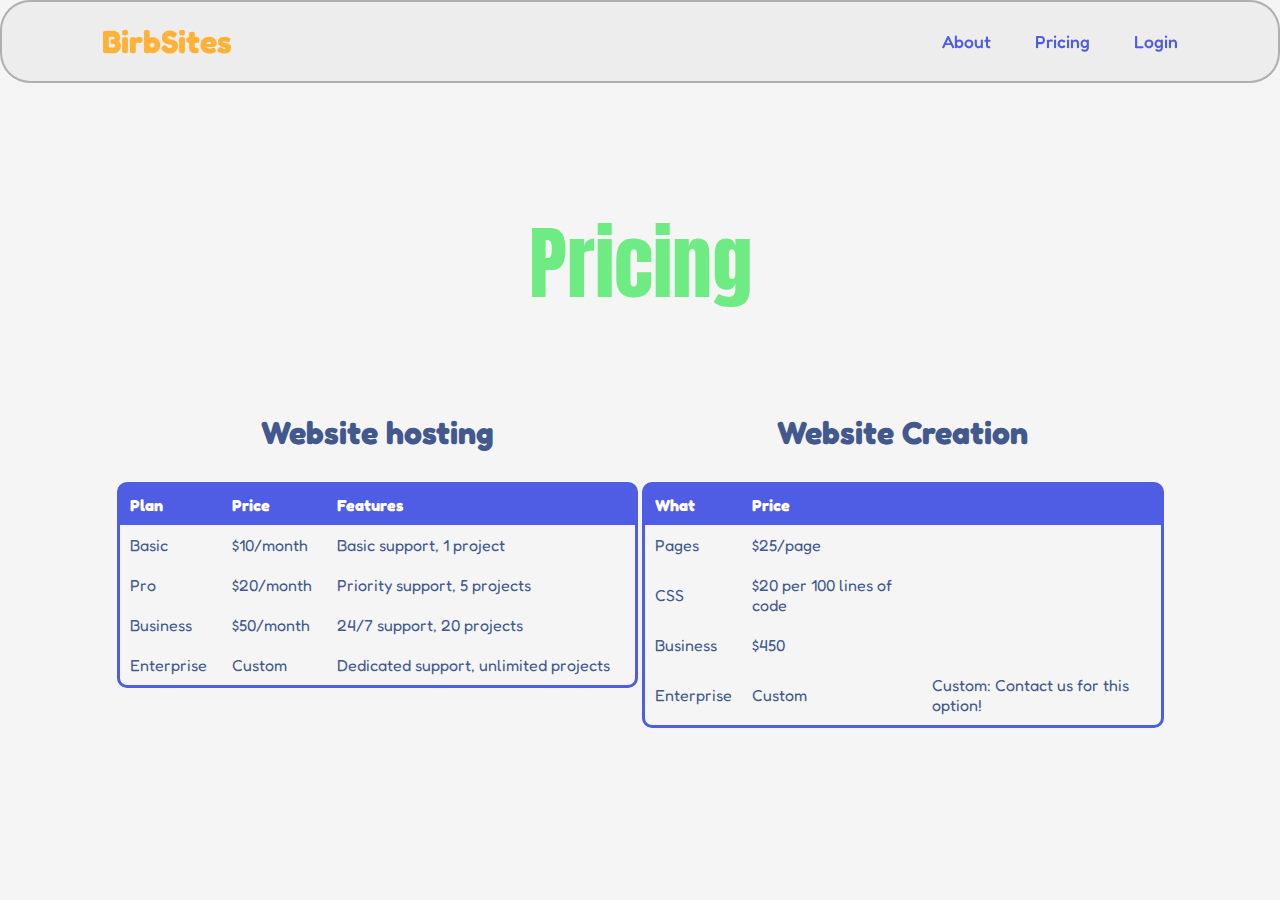
==== pricing.html @ a6486658 "Add files via upload" ====
<!DOCTYPE html>
<html lang="en">
<head>
    <meta charset="UTF-8">
    <meta http-equiv="X-UA-Compatible" content="IE=edge">
    <meta name="viewport" content="width=device-width, initial-scale=1.0">
    <link rel="stylesheet" href="pricing.css">
    <link rel="apple-touch-icon" sizes="180x180" href="/assets/favicons/apple-touch-icon.png">
    <link rel="icon" type="image/png" sizes="32x32" href="/assets/favicons/favicon-32x32.png">
    <link rel="icon" type="image/png" sizes="16x16" href="/assets/favicons/favicon-16x16.png">
    <link rel="manifest" href="/assets/favicons/site.webmanifest">  
    <script defer src="scroll.js"></script>
    <title>BirbSites</title>
</head>
<body>

    <header>
        <h2 class="logo">BirbSites</h2>
        <nav class="navigation">
            <a href="about.html">About</a>
            <a href="pricing.html">Pricing</a>
            <a class="login" href="login.html"> Login</a>
        </nav>
    </header>

    
    <!-- <h1 class="pricing">Pricing</h1> -->
    
    <br>
    <br>
    <div class="pricing">
        <h1>Pricing</h1>
        <div class="websitehosting">
            <h3>Website hosting</h3>
            <table class="pricing-table">
                <tr>
                    <th>Plan</th>
                    <th>Price</th>
                    <th>Features</th>
                </tr>
                <tr>
                    <td>Basic</td>
                    <td>$10/month</td>
                    <td>Basic support, 1 project</td>
                </tr>
                <tr>
                    <td>Pro</td>
                    <td>$20/month</td>
                    <td>Priority support, 5 projects</td>
                </tr>
                <tr>
                    <td>Business</td>
                    <td>$50/month</td>
                    <td>24/7 support, 20 projects</td>
                </tr>
                <tr>
                    <td>Enterprise</td>
                    <td>Custom</td>
                    <td>Dedicated support, unlimited projects</td>
                </tr>
            </table>

        </div>
        <div class="websitecreation">
            <h3>Website Creation</h3>
            <table class="pricing-table">
                <tr>
                    <th>What</th>
                    <th>Price</th>
                    <th></th>
                </tr>
                <tr>
                    <td>Pages</td>
                    <td>$25/page</td>
                </tr>
                <tr>
                    <td>CSS</td>
                    <td> $20 per 100 lines of code</td>
                </tr>
                <tr>
                    <td>Business</td>
                    <td>$450</td>
                </tr>
                <tr>
                    <td>Enterprise</td>
                    <td>Custom</td>
                    <td>Custom: Contact us for this option!</td>
                </tr>
            </table>
        </div>
    </div>
        



        


</body>
</html>
---- pricing.css ----
@import url("https://fonts.googleapis.com/css2?family=Fredoka:wght@300;400;500;600;700;800;900&display=swap");
@import url('https://fonts.googleapis.com/css2?family=Archivo+Black&display=swap');
@import url('https://fonts.googleapis.com/css2?family=Rubik:ital,wght@0,300..900;1,300..900&display=swap');
@import url('https://fonts.googleapis.com/css2?family=Gowun+Batang:wght@400;700&family=PT+Sans:ital,wght@0,400;0,700;1,400;1,700&display=swap');
@import url('https://fonts.googleapis.com/css2?family=Anton&family=Lexend:wght@100..900&display=swap');

* {
    margin: 0;
    padding: 0;
    box-sizing: border-box;
    font-family: 'Fredoka', sans-serif;
}

body {
    display: flex;
    justify-content: center;
    align-items: center;
    min-height: 100vh;
    background-size: cover;
    color: #43598e;
    background-color: #f5f5f5;
}

section {
    display: grid;
    place-items: center;
    align-content: center;
    min-height: 100vh;
    margin-bottom: 50px;
    color: #4f5ce4;
    padding: 50px;
    overflow-wrap: break-word;
}

.hidden {
    opacity: 0;
    transition: all 3s;
}

.show {
    opacity: 1;
}

header {
    position: fixed;
    top: 0;
    left: 0;
    width: 100%;
    padding: 20px 100px;
    display: flex;
    justify-content: space-between;
    align-items: center;
    z-index: 99;
    background-color: rgba(226, 226, 226, 0.4);
    color: #fff;
    border: 2px solid rgba(0, 0, 0, 0.267);
    border-radius: 30px;
}

.logo { 
    font-size: 2em;
    color: #FFB238;
    user-select: none;
}

.navigation a {
    position: relative;
    font-size: 1.1em;
    color: #4f5ce4;
    text-decoration: none;
    font-weight: 500;
    margin-left: 40px;
}

.navigation a::after {
    content: '';
    position: absolute;
    left: 0;
    bottom: -6px;
    width: 100%;
    height: 3px;
    background: #F55536;
    border-radius: 5px;
    transform-origin: left;
    transform: scaleX(0);
    transition: transform .5s;
}

.navigation a:hover::after {
    transform-origin: left;
    transform: scaleX(1);
}

.title {
    font-family: 'Anton';
    font-size: 5em;
    color: #6EEB83;
    text-align: center;
    font-weight: 500;
}


.pricing {
    text-align: center;
}

.pricing h1 {
    font-family: 'Anton';
    font-size: 5em;
    color: #6EEB83;
    margin: 30px auto;
    font-weight: 500;
}
.websitehosting, .websitecreation {
    display: inline-block;
    width: calc(50% - 15px);
    margin-top: 30px;
    vertical-align: top;
}

.websitehosting h3, .websitecreation h3 {
    position: relative;
    text-align: center;
    display: flex;
    justify-content: center;
    font-size: 2em;
    margin: 30px;
}

.websitehosting .pricing-table, .websitecreation .pricing-table {
    width: 100%;
    border-collapse: separate;
    border-spacing: 0;
    border-radius: 10px;
    border: 3px solid #4f5ce4;
}

.websitehosting .pricing-table tr, .websitecreation .pricing-table tr {
    border-bottom: 3px solid #4f5ce4;
}

.websitehosting .pricing-table tr:last-child, .websitecreation .pricing-table tr:last-child {
    border-bottom: none;
}

.websitehosting .pricing-table th, .websitecreation .pricing-table th,
.websitehosting .pricing-table td, .websitecreation .pricing-table td {
    padding: 10px;
    text-align: left;
}

.websitehosting .pricing-table th, .websitecreation .pricing-table th {
    background-color: #4f5ce4;
    color: white;
}
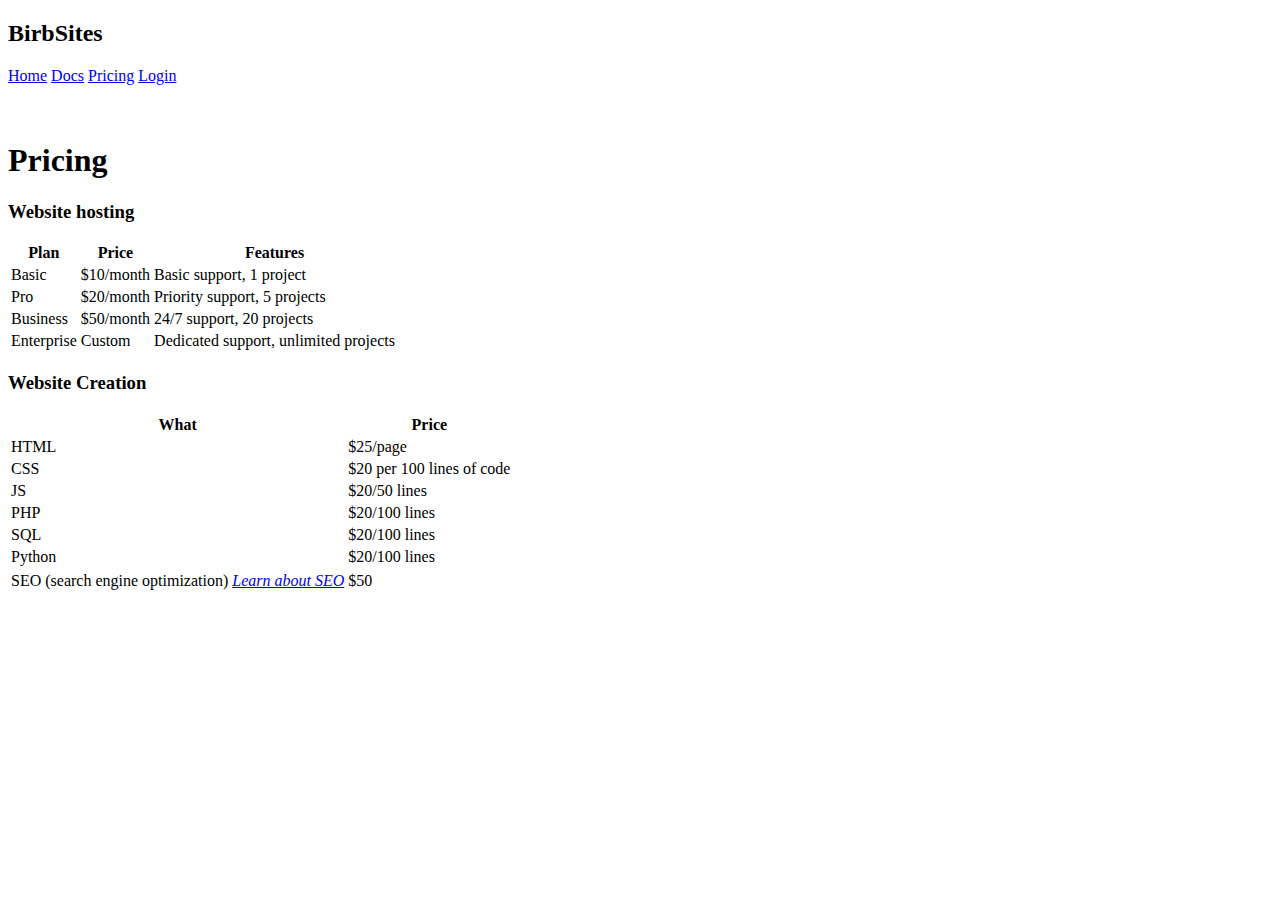
==== commit ad11c8a5: "Update pricing.html" ====
--- a/pricing.html
+++ b/pricing.html
@@ -4,7 +4,7 @@
     <meta charset="UTF-8">
     <meta http-equiv="X-UA-Compatible" content="IE=edge">
     <meta name="viewport" content="width=device-width, initial-scale=1.0">
-    <link rel="stylesheet" href="pricing.css">
+    <link rel="stylesheet" href="css/pricing.css">
     <link rel="apple-touch-icon" sizes="180x180" href="/assets/favicons/apple-touch-icon.png">
     <link rel="icon" type="image/png" sizes="32x32" href="/assets/favicons/favicon-32x32.png">
     <link rel="icon" type="image/png" sizes="16x16" href="/assets/favicons/favicon-16x16.png">
@@ -17,14 +17,14 @@
     <header>
         <h2 class="logo">BirbSites</h2>
         <nav class="navigation">
-            <a href="about.html">About</a>
+            <a href="index.html">Home</a>
+            <a href="documentation/doc.html">Docs</a>
             <a href="pricing.html">Pricing</a>
             <a class="login" href="login.html"> Login</a>
         </nav>
     </header>
 
     
-    <!-- <h1 class="pricing">Pricing</h1> -->
     
     <br>
     <br>
@@ -70,7 +70,7 @@
                     <th></th>
                 </tr>
                 <tr>
-                    <td>Pages</td>
+                    <td>HTML</td>
                     <td>$25/page</td>
                 </tr>
                 <tr>
@@ -78,13 +78,25 @@
                     <td> $20 per 100 lines of code</td>
                 </tr>
                 <tr>
-                    <td>Business</td>
-                    <td>$450</td>
+                    <td>JS</td>
+                    <td>$20/50 lines</td>
                 </tr>
                 <tr>
-                    <td>Enterprise</td>
-                    <td>Custom</td>
-                    <td>Custom: Contact us for this option!</td>
+                    <td>PHP</td>
+                    <td>$20/100 lines</td>
+                </tr>
+                <tr>
+                    <td>SQL</td>
+                    <td>$20/100 lines</td>
+                </tr>
+                <tr>
+                    <td>Python</td>
+                    <td>$20/100 lines</td>
+                </tr>
+                <tr></tr>
+                <tr>
+                    <td>SEO (search engine optimization) <a href="documentation/SEO.html" class="SEOlearn"><i>Learn about SEO</i></a></td>
+                    <td>$50</td>
                 </tr>
             </table>
         </div>
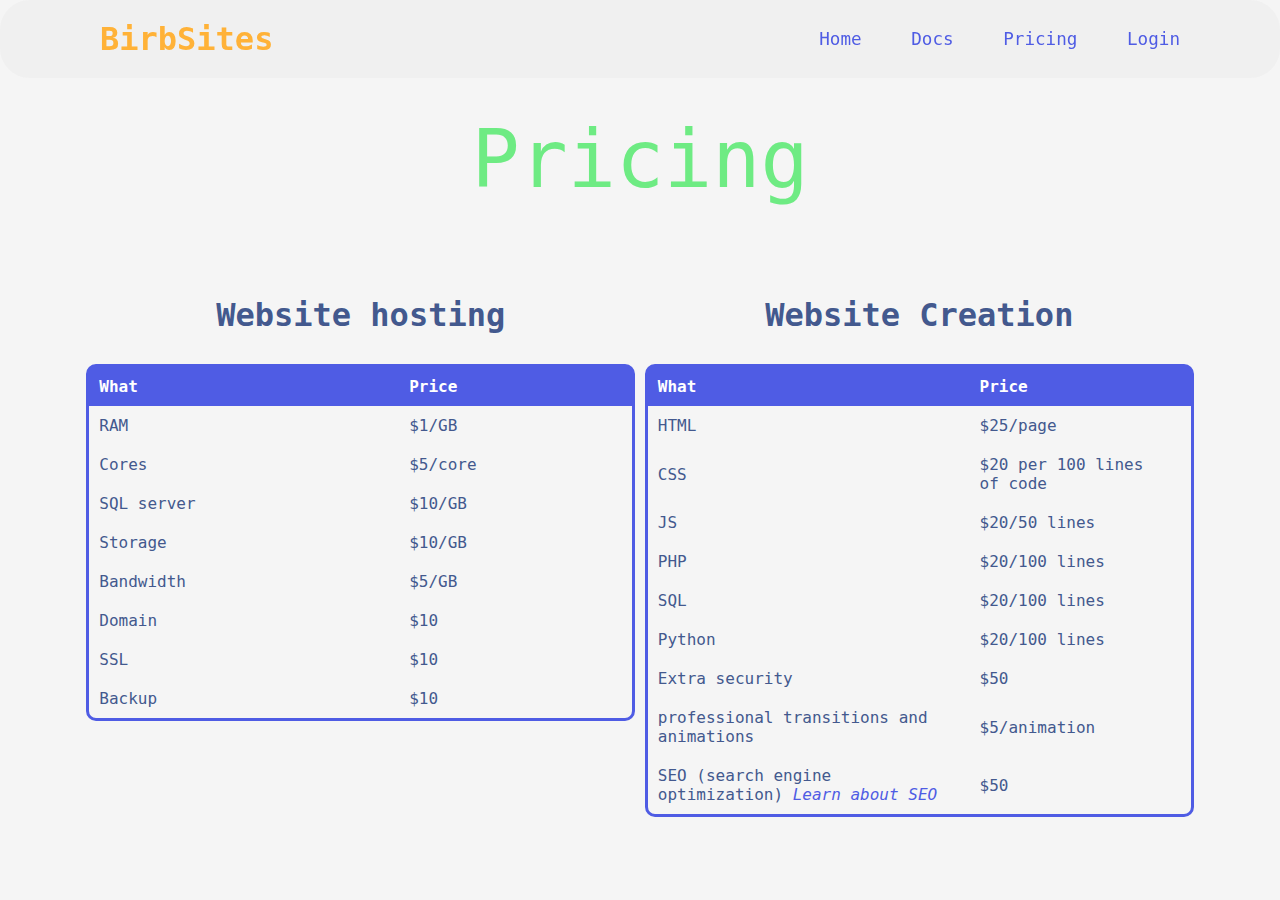
==== commit a2b7eb9d: "Update pricing.html" ====
--- a/pricing.html
+++ b/pricing.html
@@ -9,7 +9,7 @@
     <link rel="icon" type="image/png" sizes="32x32" href="/assets/favicons/favicon-32x32.png">
     <link rel="icon" type="image/png" sizes="16x16" href="/assets/favicons/favicon-16x16.png">
     <link rel="manifest" href="/assets/favicons/site.webmanifest">  
-    <script defer src="scroll.js"></script>
+    <script defer src="js/scroll.js"></script>
     <title>BirbSites</title>
 </head>
 <body>
@@ -34,29 +34,40 @@
             <h3>Website hosting</h3>
             <table class="pricing-table">
                 <tr>
-                    <th>Plan</th>
+                    <th>What</th>
                     <th>Price</th>
-                    <th>Features</th>
                 </tr>
                 <tr>
-                    <td>Basic</td>
-                    <td>$10/month</td>
-                    <td>Basic support, 1 project</td>
+                    <td>RAM</td>
+                    <td>$1/GB</td>
                 </tr>
                 <tr>
-                    <td>Pro</td>
-                    <td>$20/month</td>
-                    <td>Priority support, 5 projects</td>
+                    <td>Cores</td>
+                    <td>$5/core</td>
                 </tr>
                 <tr>
-                    <td>Business</td>
-                    <td>$50/month</td>
-                    <td>24/7 support, 20 projects</td>
+                    <td>SQL server</td>
+                    <td>$10/GB</td>
                 </tr>
                 <tr>
-                    <td>Enterprise</td>
-                    <td>Custom</td>
-                    <td>Dedicated support, unlimited projects</td>
+                    <td>Storage</td>
+                    <td>$10/GB</td>
+                </tr>
+                <tr>
+                    <td>Bandwidth</td>
+                    <td>$5/GB</td>
+                </tr>
+                <tr>
+                    <td>Domain</td>
+                    <td>$10</td>
+                </tr>
+                <tr>
+                    <td>SSL</td>
+                    <td>$10</td>
+                </tr>
+                <tr>
+                    <td>Backup</td>
+                    <td>$10</td>
                 </tr>
             </table>
 
@@ -93,7 +104,14 @@
                     <td>Python</td>
                     <td>$20/100 lines</td>
                 </tr>
-                <tr></tr>
+                <tr>
+                    <td>Extra security</td>
+                    <td>$50</td>
+                </tr>
+                <tr>
+                    <td>professional transitions and animations</td>
+                    <td>$5/animation</td>
+                </tr>
                 <tr>
                     <td>SEO (search engine optimization) <a href="documentation/SEO.html" class="SEOlearn"><i>Learn about SEO</i></a></td>
                     <td>$50</td>
--- a/css/pricing.css
+++ b/css/pricing.css
@@ -0,0 +1,180 @@
+@import url('https://github.com/githubnext/monaspace/blob/ac94165d2a6d5fb60f876c22989e986dcaaf8a87/fonts/webfonts/MonaspaceNeon-Regular.woff');
+
+@import url('https://github.com/githubnext/monaspace/blob/ac94165d2a6d5fb60f876c22989e986dcaaf8a87/fonts/webfonts/MonaspaceArgon-Regular.woff');
+
+@import url('https://github.com/githubnext/monaspace/blob/ac94165d2a6d5fb60f876c22989e986dcaaf8a87/fonts/webfonts/MonaspaceXenon-Regular.woff');
+
+@import url('https://github.com/githubnext/monaspace/blob/ac94165d2a6d5fb60f876c22989e986dcaaf8a87/fonts/webfonts/MonaspaceRadon-Regular.woff');
+
+@import url('https://github.com/githubnext/monaspace/blob/ac94165d2a6d5fb60f876c22989e986dcaaf8a87/fonts/webfonts/MonaspaceKrypton-Regular.woff');
+
+* {
+    margin: 0;
+    padding: 0;
+    box-sizing: border-box;
+    font-family: 'Monospace Argon', monospace;
+}
+
+body {
+    display: flex;
+    justify-content: center;
+    align-items: center;
+    min-height: 100vh;
+    background-size: cover;
+    color: #43598e;
+    background-color: #f5f5f5;
+}
+
+section {
+    display: grid;
+    place-items: center;
+    align-content: center;
+    min-height: 100vh;
+    margin-bottom: 50px;
+    color: #4f5ce4;
+    padding: 50px;
+    overflow-wrap: break-word;
+}
+
+.hidden {
+    opacity: 0;
+    transition: all 3s;
+}
+
+.show {
+    opacity: 1;
+}
+
+header {
+    position: fixed;
+    top: 0;
+    left: 0;
+    width: 100%;
+    padding: 20px 100px;
+    display: flex;
+    justify-content: space-between;
+    align-items: center;
+    z-index: 99;
+    background-color: rgba(226, 226, 226, 0.25);
+    color: #fff;
+    /**border: 2px solid rgba(0, 0, 0, 0.267);**/
+    border-radius: 30px;
+}
+
+.logo { 
+    font-size: 2em;
+    color: #FFB238;
+    user-select: none;
+}
+
+.navigation a {
+    position: relative;
+    font-size: 1.1em;
+    color: #4f5ce4;
+    text-decoration: none;
+    font-weight: 500;
+    margin-left: 40px;
+}
+
+.navigation a::after {
+    content: '';
+    position: absolute;
+    left: 0;
+    bottom: -6px;
+    width: 100%;
+    height: 3px;
+    background: #F55536;
+    border-radius: 5px;
+    transform-origin: left;
+    transform: scaleX(0);
+    transition: transform .5s;
+}
+
+.navigation a:hover::after {
+    transform-origin: left;
+    transform: scaleX(1);
+}
+
+.title {
+
+    font-size: 5em;
+    color: #6EEB83;
+    text-align: center;
+    font-weight: 500;
+}
+
+
+.pricing {
+    text-align: center;
+}
+
+.pricing h1 {
+    position: relative;
+    font-size: 5em;
+    color: #6EEB83;
+    margin: 30px auto;
+    font-weight: 500;
+}
+.websitehosting, .websitecreation {
+    display: inline-block;
+    width: calc(50% - 15px);
+    margin-top: 30px;
+    vertical-align: top;
+}
+
+.websitehosting h3, .websitecreation h3 {
+    position: relative;
+    text-align: center;
+    display: flex;
+    justify-content: center;
+    font-size: 2em;
+    margin: 30px;
+}
+
+.websitehosting .pricing-table, .websitecreation .pricing-table {
+    width: 100%;
+    border-collapse: separate;
+    border-spacing: 0;
+    border-radius: 10px;
+    border: 3px solid #4f5ce4;
+}
+
+.websitehosting .pricing-table tr, .websitecreation .pricing-table tr {
+    border-bottom: 3px solid #4f5ce4;
+}
+
+.websitehosting .pricing-table tr:last-child, .websitecreation .pricing-table tr:last-child {
+    border-bottom: none;
+}
+
+.websitehosting .pricing-table th, .websitecreation .pricing-table th,
+.websitehosting .pricing-table td, .websitecreation .pricing-table td {
+    padding: 10px;
+    text-align: left;
+}
+
+.websitehosting .pricing-table th, .websitecreation .pricing-table th {
+    background-color: #4f5ce4;
+    color: white;
+}
+
+.SEOlearn {
+    text-decoration: none;
+    color: #4f5ce4;
+    text-underline-offset: 0px;
+}
+
+.SEOlearn:hover {
+    text-decoration: underline;
+    text-decoration-thickness: 3px;
+    animation: SEOunderline 0.5s ease-in-out infinite alternate;
+}
+@keyframes SEOunderline {
+    0% {
+        text-decoration-color: rgba(0, 0, 0, 0);
+    }
+    100% {
+        text-decoration-color: #4f5ce4;
+    }
+}
+
